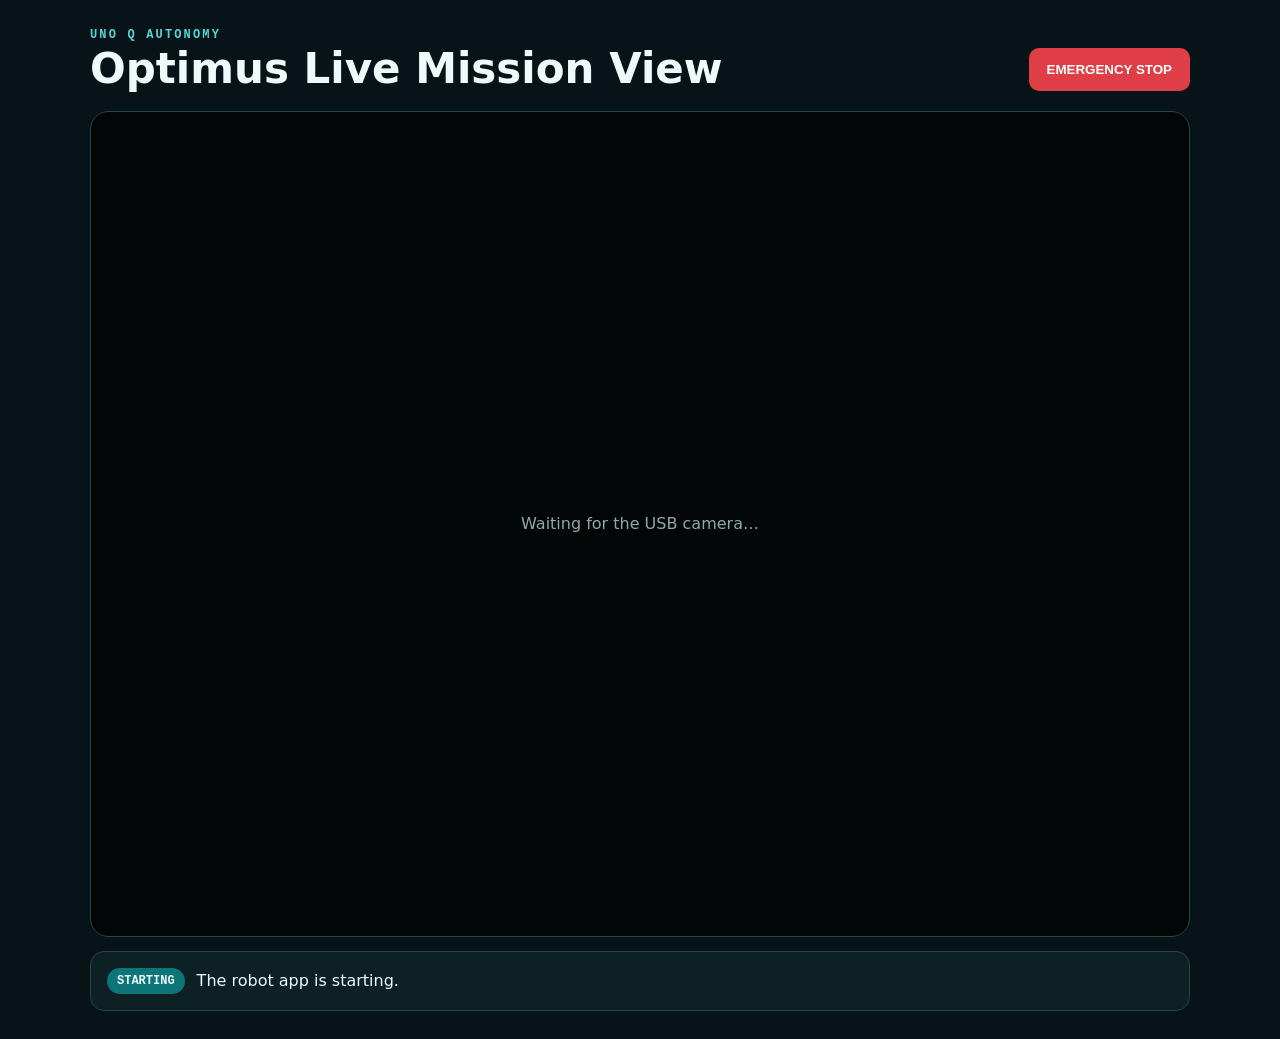
==== assets/index.html @ a52b48c9 "Initial commit" ====
<!doctype html>
<html lang="en">
<head>
  <meta charset="utf-8">
  <meta name="viewport" content="width=device-width,initial-scale=1">
  <title>Optimus Live Mission View</title>
  <link rel="stylesheet" href="style.css">
</head>
<body>
  <main>
    <header>
      <div><p class="eyebrow">UNO Q AUTONOMY</p><h1>Optimus Live Mission View</h1></div>
      <button id="stop" type="button">EMERGENCY STOP</button>
    </header>
    <section class="camera-card">
      <canvas id="camera" width="640" height="480"></canvas>
      <div id="placeholder">Waiting for the USB camera…</div>
    </section>
    <section class="status-card">
      <span id="state" class="badge">starting</span>
      <span id="detail">The robot app is starting.</span>
    </section>
  </main>
  <script src="libs/socket.io.min.js"></script>
  <script src="app.js"></script>
</body>
</html>
---- assets/style.css ----
:root { color-scheme: dark; font-family: Inter, system-ui, sans-serif; }
* { box-sizing: border-box; }
body { margin: 0; min-height: 100vh; background: #071316; color: #eefafa; }
main { width: min(1100px, 94vw); margin: 0 auto; padding: 28px 0; }
header { display: flex; justify-content: space-between; align-items: center; gap: 20px; }
h1 { margin: 2px 0 18px; font-size: clamp(24px, 4vw, 42px); }
.eyebrow { margin: 0; color: #52d7d8; font: 700 12px monospace; letter-spacing: .18em; }
button { border: 0; border-radius: 10px; background: #df3e46; color: white; padding: 14px 18px; font-weight: 800; cursor: pointer; }
.camera-card { position: relative; overflow: hidden; border: 1px solid #21464b; border-radius: 18px; background: #020607; min-height: 360px; display: grid; place-items: center; }
canvas { width: 100%; height: auto; display: block; }
#placeholder { position: absolute; color: #8fa9aa; }
.status-card { margin-top: 14px; padding: 16px; border: 1px solid #21464b; border-radius: 14px; background: #0d2024; display: flex; align-items: center; gap: 12px; }
.badge { border-radius: 99px; padding: 6px 10px; background: #0c7578; font: 700 12px monospace; text-transform: uppercase; }
.badge.error { background: #a92e36; }
@media (max-width: 650px) { header { align-items: flex-start; flex-direction: column; } button { width: 100%; } }
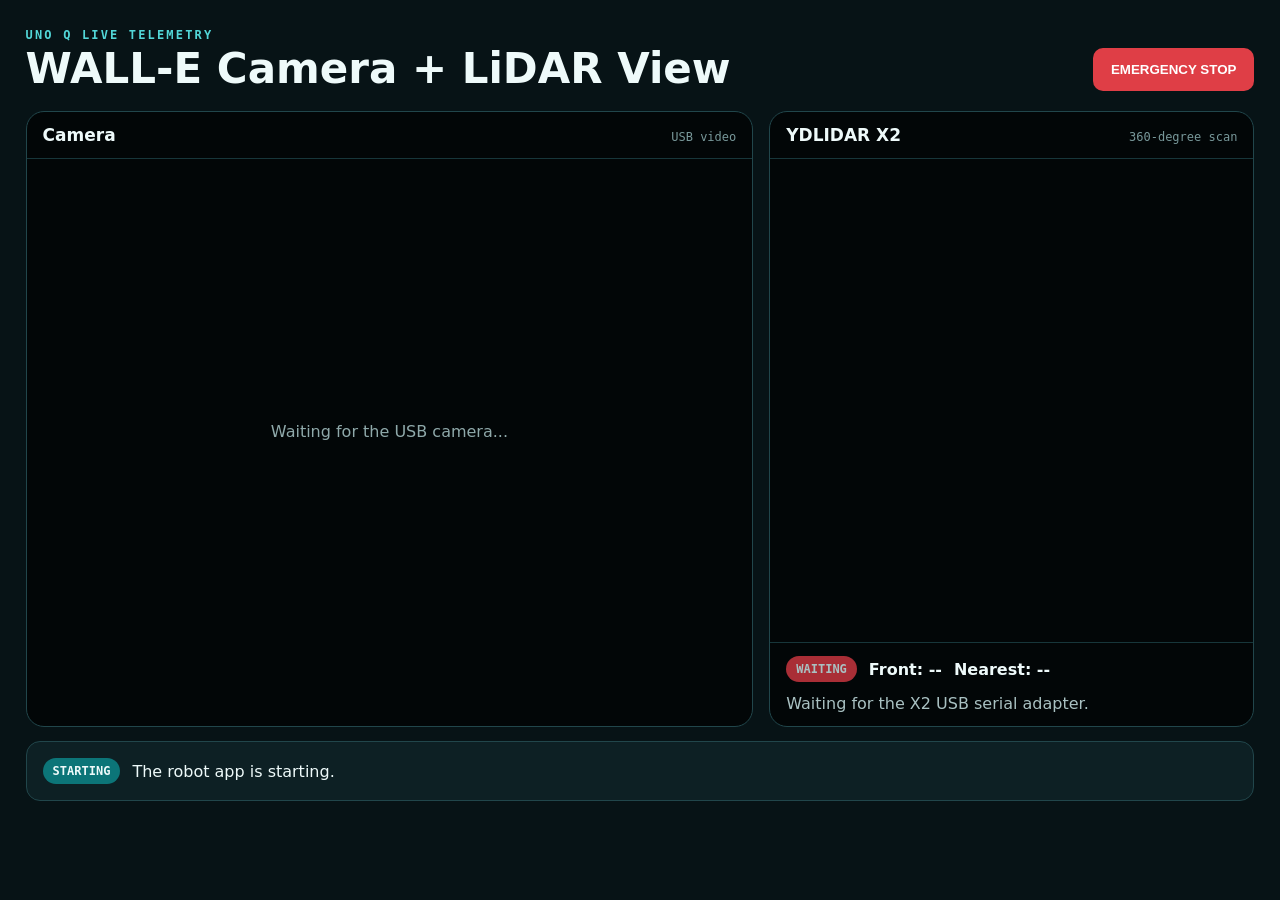
==== commit 4536b45f: "LIDAR functionality added" ====
--- a/assets/index.html
+++ b/assets/index.html
@@ -3,18 +3,33 @@
 <head>
   <meta charset="utf-8">
   <meta name="viewport" content="width=device-width,initial-scale=1">
-  <title>Optimus Live Mission View</title>
+  <title>WALL-E Camera + LiDAR View</title>
   <link rel="stylesheet" href="style.css">
 </head>
 <body>
   <main>
     <header>
-      <div><p class="eyebrow">UNO Q AUTONOMY</p><h1>Optimus Live Mission View</h1></div>
+      <div><p class="eyebrow">UNO Q LIVE TELEMETRY</p><h1>WALL-E Camera + LiDAR View</h1></div>
       <button id="stop" type="button">EMERGENCY STOP</button>
     </header>
-    <section class="camera-card">
-      <canvas id="camera" width="640" height="480"></canvas>
-      <div id="placeholder">Waiting for the USB camera…</div>
+    <section class="telemetry-grid">
+      <article class="view-card">
+        <div class="card-heading"><h2>Camera</h2><span>USB video</span></div>
+        <div class="camera-stage">
+          <canvas id="camera" width="640" height="480"></canvas>
+          <div id="placeholder">Waiting for the USB camera...</div>
+        </div>
+      </article>
+      <article class="view-card">
+        <div class="card-heading"><h2>YDLIDAR X2</h2><span>360-degree scan</span></div>
+        <canvas id="lidar" width="640" height="640"></canvas>
+        <div class="lidar-readout">
+          <span id="lidar-state" class="badge error">waiting</span>
+          <strong id="front-distance">Front: --</strong>
+          <strong id="nearest-distance">Nearest: --</strong>
+          <span id="lidar-detail">Waiting for the X2 USB serial adapter.</span>
+        </div>
+      </article>
     </section>
     <section class="status-card">
       <span id="state" class="badge">starting</span>
--- a/assets/style.css
+++ b/assets/style.css
@@ -1,15 +1,25 @@
 :root { color-scheme: dark; font-family: Inter, system-ui, sans-serif; }
 * { box-sizing: border-box; }
 body { margin: 0; min-height: 100vh; background: #071316; color: #eefafa; }
-main { width: min(1100px, 94vw); margin: 0 auto; padding: 28px 0; }
+main { width: min(1500px, 96vw); margin: 0 auto; padding: 28px 0; }
 header { display: flex; justify-content: space-between; align-items: center; gap: 20px; }
 h1 { margin: 2px 0 18px; font-size: clamp(24px, 4vw, 42px); }
 .eyebrow { margin: 0; color: #52d7d8; font: 700 12px monospace; letter-spacing: .18em; }
 button { border: 0; border-radius: 10px; background: #df3e46; color: white; padding: 14px 18px; font-weight: 800; cursor: pointer; }
-.camera-card { position: relative; overflow: hidden; border: 1px solid #21464b; border-radius: 18px; background: #020607; min-height: 360px; display: grid; place-items: center; }
+.telemetry-grid { display: grid; grid-template-columns: minmax(0, 1.2fr) minmax(340px, .8fr); gap: 16px; }
+.view-card { overflow: hidden; border: 1px solid #21464b; border-radius: 18px; background: #020607; }
+.card-heading { padding: 13px 16px; display: flex; justify-content: space-between; align-items: baseline; border-bottom: 1px solid #17363a; }
+.card-heading h2 { margin: 0; font-size: 17px; }
+.card-heading span { color: #78989a; font: 12px monospace; }
+.camera-stage { position: relative; min-height: 360px; display: grid; place-items: center; }
 canvas { width: 100%; height: auto; display: block; }
+#lidar { aspect-ratio: 1; background: #020607; }
 #placeholder { position: absolute; color: #8fa9aa; }
+.lidar-readout { padding: 13px 16px; display: flex; flex-wrap: wrap; align-items: center; gap: 12px; border-top: 1px solid #17363a; color: #a9c1c2; }
+.lidar-readout strong { color: #eefafa; }
 .status-card { margin-top: 14px; padding: 16px; border: 1px solid #21464b; border-radius: 14px; background: #0d2024; display: flex; align-items: center; gap: 12px; }
 .badge { border-radius: 99px; padding: 6px 10px; background: #0c7578; font: 700 12px monospace; text-transform: uppercase; }
 .badge.error { background: #a92e36; }
+.badge.warning { background: #a66c14; }
+@media (max-width: 900px) { .telemetry-grid { grid-template-columns: 1fr; } }
 @media (max-width: 650px) { header { align-items: flex-start; flex-direction: column; } button { width: 100%; } }
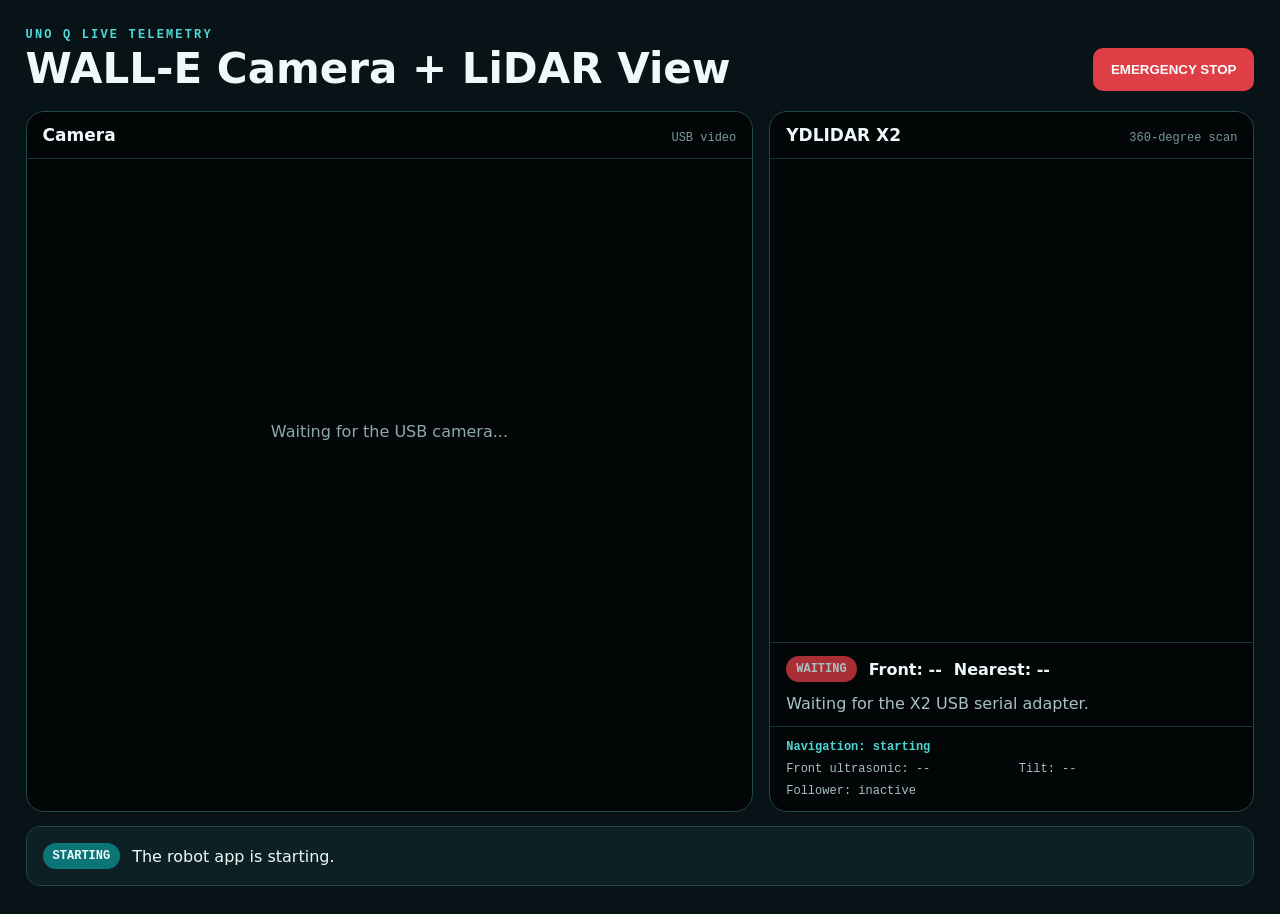
==== commit eb3431d0: "Separated LLM and nav, added follower" ====
--- a/assets/index.html
+++ b/assets/index.html
@@ -29,6 +29,12 @@
           <strong id="nearest-distance">Nearest: --</strong>
           <span id="lidar-detail">Waiting for the X2 USB serial adapter.</span>
         </div>
+        <div class="sensor-readout">
+          <strong id="nav-event">Navigation: starting</strong>
+          <span id="ultrasonic">Front ultrasonic: --</span>
+          <span id="imu">Tilt: --</span>
+          <span id="follower">Follower: inactive</span>
+        </div>
       </article>
     </section>
     <section class="status-card">
--- a/assets/style.css
+++ b/assets/style.css
@@ -17,6 +17,8 @@
 #placeholder { position: absolute; color: #8fa9aa; }
 .lidar-readout { padding: 13px 16px; display: flex; flex-wrap: wrap; align-items: center; gap: 12px; border-top: 1px solid #17363a; color: #a9c1c2; }
 .lidar-readout strong { color: #eefafa; }
+.sensor-readout { padding: 13px 16px; display: grid; grid-template-columns: repeat(2, minmax(0, 1fr)); gap: 8px 14px; border-top: 1px solid #17363a; color: #a9c1c2; font: 12px monospace; }
+.sensor-readout strong { grid-column: 1 / -1; color: #52d7d8; }
 .status-card { margin-top: 14px; padding: 16px; border: 1px solid #21464b; border-radius: 14px; background: #0d2024; display: flex; align-items: center; gap: 12px; }
 .badge { border-radius: 99px; padding: 6px 10px; background: #0c7578; font: 700 12px monospace; text-transform: uppercase; }
 .badge.error { background: #a92e36; }
